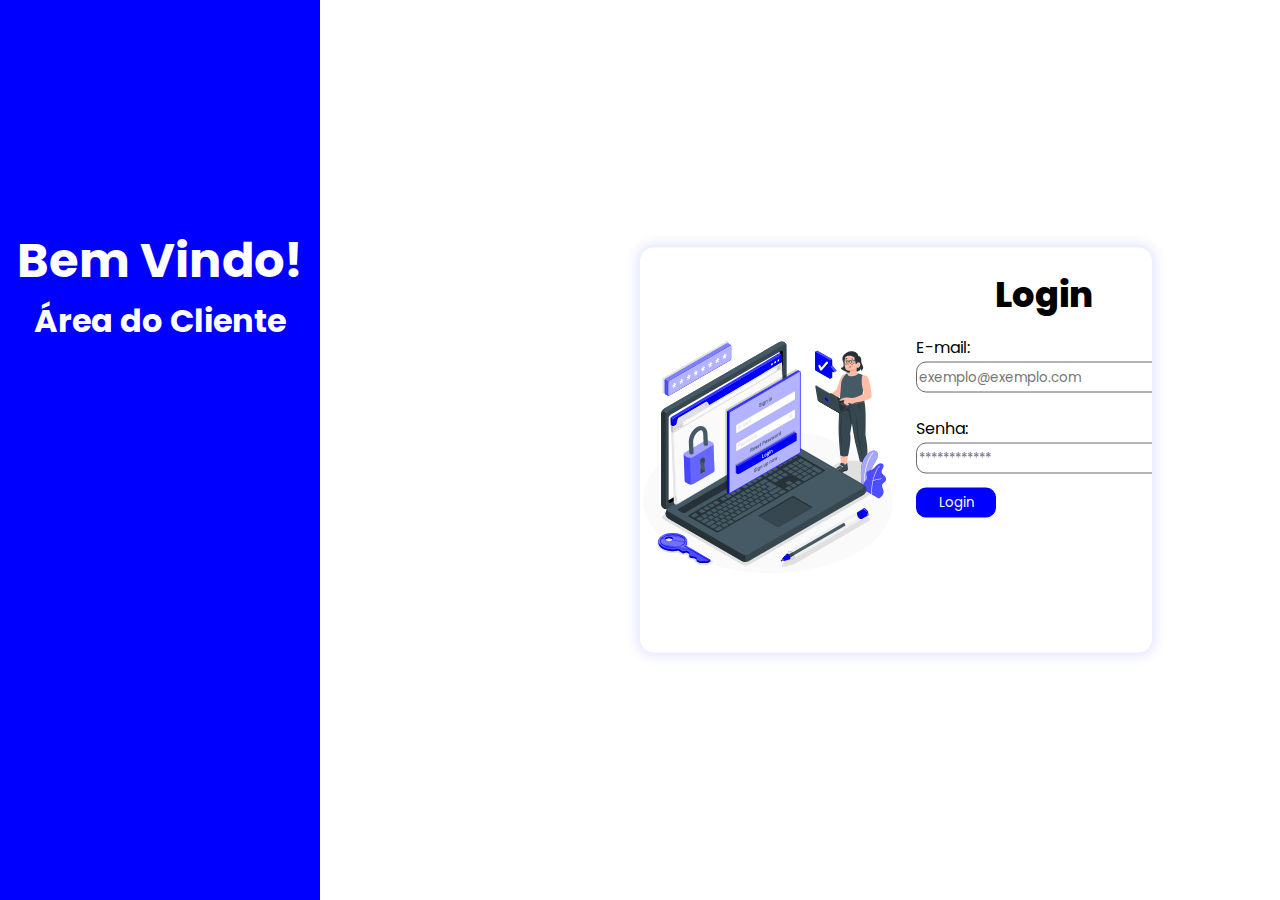
==== login/login.html @ c602b084 "iniciado o projeto tela de login" ====
<!DOCTYPE html>
<html lang="pt-br">
<head>
    <meta charset="UTF-8">
    <meta name="viewport" content="width=device-width, initial-scale=1.0">
    <link rel="stylesheet" href="src/style/login.css">
    <title>login</title>
</head>
<body>
    <main>
        <section id="txt-login">
            <div id="txt">
                <h1>Bem Vindo!</h1>
                <h2>Área do Cliente</h2>
            </div>
        </section>
        <section id="frm-login">
            <img src="src/img/computer-login-animate.svg" alt="img-login">
            <form method="post" id="formulario-login">
                <h1>Login</h1>
                <div class="frm-input">
                    <label for="mail">E-mail:</label>
                    <input type="email" name="mail" class="input" id="mail" placeholder="exemplo@exemplo.com">
                </div>
                <div class="frm-input">
                    <label for="senha">Senha:</label>
                    <input type="password" name="senha" class="input id="senha" placeholder="************">
                </div>
                <button type="submit" class="btn-padrao">Login</button>
            </form>
        </section>
    </main>
</body>
</html>
---- login/src/style/login.css ----
@charset "UTF-8";
@import url('https://fonts.googleapis.com/css2?family=Poppins:ital,wght@0,100;0,200;0,300;0,400;0,500;0,600;0,700;0,800;0,900;1,100;1,200;1,300;1,400;1,500;1,600;1,700;1,800;1,900&display=swap');

:root{
    --color0: #fff;
}

*{
    margin: 0;
    padding: 0;
    font-family: "poppins", sans-serif;
}

main{
    width: 100vw;
    height: 100vh;
    display: flex;
}

section#txt-login{
    width: 25%;
    height: 100%;
    text-align: center;
    background-color: #0000ff;
    color: #fff;
    display: flex;
    align-items: center;
    justify-content: center;
}

section#txt-login div#txt{
    height: 50%;
}

section#txt-login h1{
    font-size: 3em;
}

section#txt-login h2{
    font-size: 2em;
}

section#frm-login{
    display: flex;
    position: relative;
    width: calc(100% - 25%);
}

section#frm-login{
    position: absolute;
    top: 50%;
    left: 70%;
    width: 40%;
    height: 45%;
    border-radius: 14px;
    transform: translate(-50%, -50%);
    overflow: hidden;
    box-shadow: 0px 0px 12px 4px rgba(0, 26, 255, 0.1);
}

#formulario-login{
    width: 50%;
    padding: 20px;
    display: flex;
    flex-direction: column;
    gap: 5px;
}

#formulario-login h1{
    text-align: center;
    font-size: 2.2em;
    font-weight: 800;
}

section#frm-login form#formulario-login div.frm-input{
    display: flex;
    flex-direction: column;
    padding: 9px 0px;
    gap: 2px;
}

input{
    border-radius: 10px;
    height: 25px;
    padding: 2px;
    border: 1px solid #696969;
    transition: border-color 0.6s;
}

input:focus {
    border-color: #0000FF;
    outline: none; 
    box-shadow: 0 0 5px rgba(0, 26, 255, 0.336);
}

img{
    width: 50%;
    
}


.btn-padrao{
    padding: 5px 12px;
    background-color: #0000ff;
    color: #fff;
    border: none;
    border-radius: 10px;
    max-width: 80px;
}
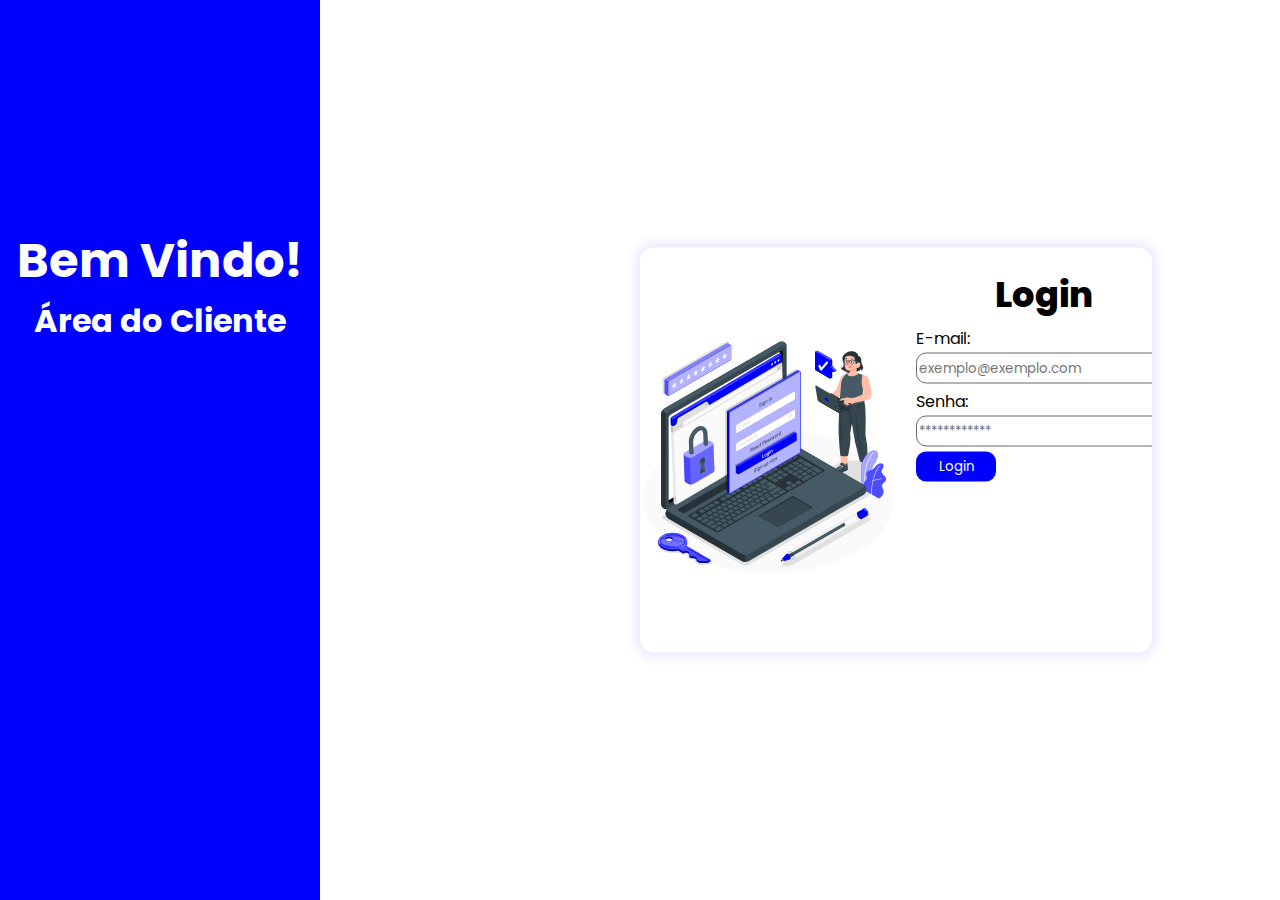
==== commit 7a3c676d: "atualização no html e css" ====
--- a/login/login.html
+++ b/login/login.html
@@ -20,11 +20,11 @@
                 <h1>Login</h1>
                 <div class="frm-input">
                     <label for="mail">E-mail:</label>
-                    <input type="email" name="mail" class="input" id="mail" placeholder="exemplo@exemplo.com">
+                    <input type="email" name="mail" class="input" id="mail" minlength="10" required placeholder="exemplo@exemplo.com">
                 </div>
                 <div class="frm-input">
                     <label for="senha">Senha:</label>
-                    <input type="password" name="senha" class="input id="senha" placeholder="************">
+                    <input type="password" name="senha" class="input id="senha" minlength="5" required placeholder="************">
                 </div>
                 <button type="submit" class="btn-padrao">Login</button>
             </form>
--- a/login/src/style/login.css
+++ b/login/src/style/login.css
@@ -3,6 +3,7 @@
 
 :root{
     --color0: #fff;
+    --color1: #0000ff;
 }
 
 *{
@@ -75,7 +76,6 @@
 section#frm-login form#formulario-login div.frm-input{
     display: flex;
     flex-direction: column;
-    padding: 9px 0px;
     gap: 2px;
 }
 
@@ -95,9 +95,7 @@
 
 img{
     width: 50%;
-    
 }
-
 
 .btn-padrao{
     padding: 5px 12px;
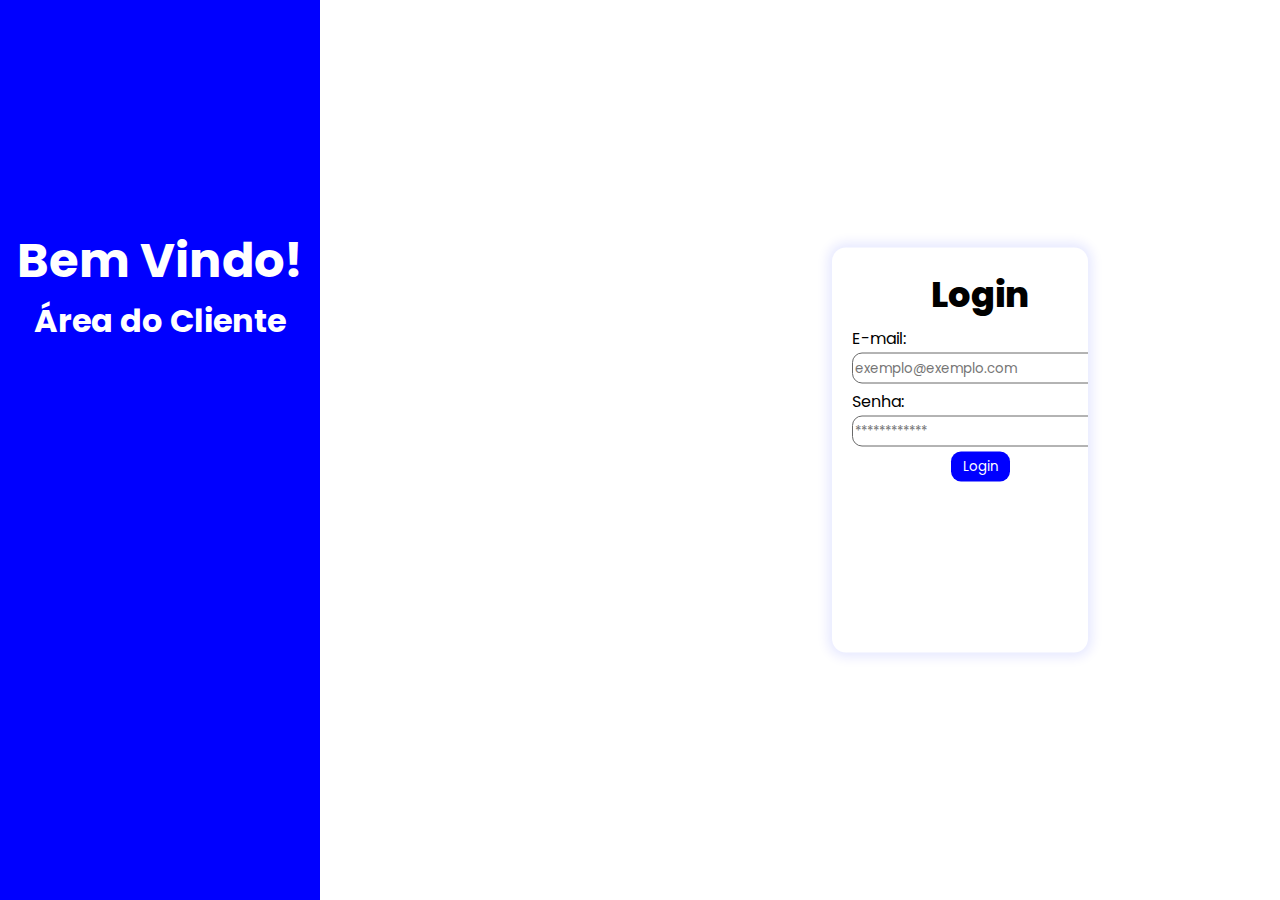
==== commit 5121b005: "Removido o svg e alterado a posição do botão na tela de login" ====
--- a/login/login.html
+++ b/login/login.html
@@ -15,7 +15,6 @@
             </div>
         </section>
         <section id="frm-login">
-            <img src="src/img/computer-login-animate.svg" alt="img-login">
             <form method="post" id="formulario-login">
                 <h1>Login</h1>
                 <div class="frm-input">
@@ -26,7 +25,7 @@
                     <label for="senha">Senha:</label>
                     <input type="password" name="senha" class="input id="senha" minlength="5" required placeholder="************">
                 </div>
-                <button type="submit" class="btn-padrao">Login</button>
+                <div id="div-btn"><button type="submit" class="btn-padrao">Login</button></div>
             </form>
         </section>
     </main>
--- a/login/src/style/login.css
+++ b/login/src/style/login.css
@@ -50,8 +50,8 @@
 section#frm-login{
     position: absolute;
     top: 50%;
-    left: 70%;
-    width: 40%;
+    left: 75%;
+    width: 20%;
     height: 45%;
     border-radius: 14px;
     transform: translate(-50%, -50%);
@@ -60,7 +60,7 @@
 }
 
 #formulario-login{
-    width: 50%;
+    width: 100%;
     padding: 20px;
     display: flex;
     flex-direction: column;
@@ -93,10 +93,6 @@
     box-shadow: 0 0 5px rgba(0, 26, 255, 0.336);
 }
 
-img{
-    width: 50%;
-}
-
 .btn-padrao{
     padding: 5px 12px;
     background-color: #0000ff;
@@ -104,4 +100,9 @@
     border: none;
     border-radius: 10px;
     max-width: 80px;
+}
+
+#div-btn{
+    display: flex;
+    justify-content: center;
 }